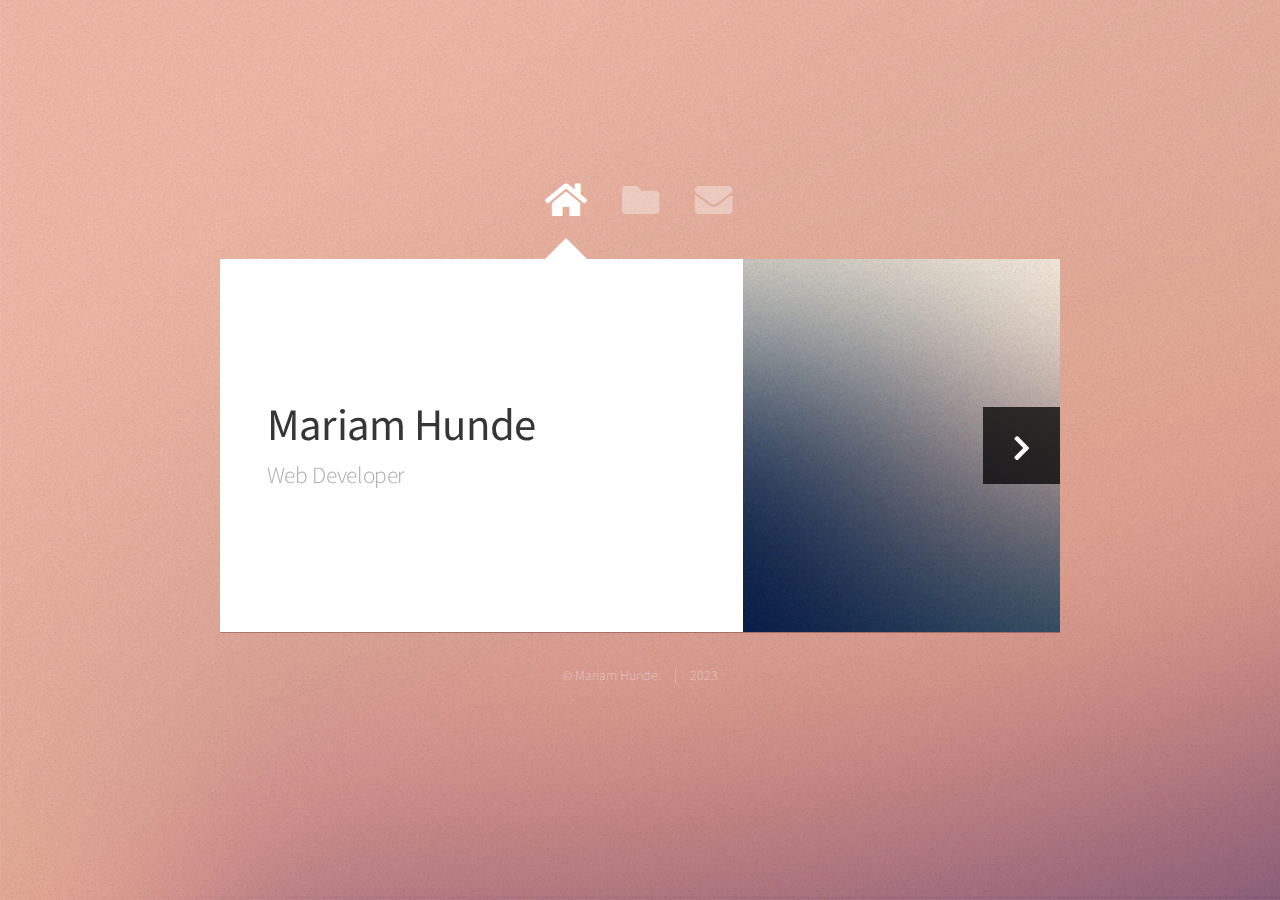
==== Portfolio-page/index.html @ 75adbc0b "second" ====
<!DOCTYPE HTML>

<html>
	<head>
		<title>Mariam's Portfolio</title>
		<meta charset="utf-8" />
		<meta name="viewport" content="width=device-width, initial-scale=1, user-scalable=no" />
		<link rel="stylesheet" href="assets/css/main.css" />
		<noscript><link rel="stylesheet" href="assets/css/noscript.css" /></noscript>
	</head>
	<body class="is-preload">

		<!-- Wrapper-->
			<div id="wrapper">

				<!-- Nav -->
					<nav id="nav">
						<a href="#" class="icon solid fa-home"><span>Home</span></a>
						<a href="#work" class="icon solid fa-folder"><span>Work</span></a>
						<a href="#contact" class="icon solid fa-envelope"><span>Contact</span></a>
					</nav>

				<!-- Main -->
					<div id="main">

						<!-- Me -->
							<article id="home" class="panel intro">
								<header>
									<h1>Mariam Hunde</h1>
									<p>Web Developer</p>
								</header>
								<a href="#work" class="jumplink pic">
									<span class="arrow icon solid fa-chevron-right"><span>See my work</span></span>
									<img src="images/me.jpg" alt="" />
								</a>
							</article>

						<!-- Work -->
							<article id="work" class="panel">
								<header>
									<h2>Work</h2>
								</header>
								<p>
									Phasellus enim sapien, blandit ullamcorper elementum eu, condimentum eu elit.
									Vestibulum ante ipsum primis in faucibus orci luctus et ultrices posuere cubilia
									luctus elit eget interdum.
								</p>
								<section>
									<div class="row">
										<div class="col-4 col-6-medium col-12-small">
											<a href="#" class="image fit"><img src="images/pic01.jpg" alt=""></a>
										</div>
										<div class="col-4 col-6-medium col-12-small">
											<a href="#" class="image fit"><img src="images/pic02.jpg" alt=""></a>
										</div>
										<div class="col-4 col-6-medium col-12-small">
											<a href="#" class="image fit"><img src="images/pic03.jpg" alt=""></a>
										</div>
										<div class="col-4 col-6-medium col-12-small">
											<a href="#" class="image fit"><img src="images/pic04.jpg" alt=""></a>
										</div>
										<div class="col-4 col-6-medium col-12-small">
											<a href="#" class="image fit"><img src="images/pic05.jpg" alt=""></a>
										</div>
										<div class="col-4 col-6-medium col-12-small">
											<a href="#" class="image fit"><img src="images/pic06.jpg" alt=""></a>
										</div>
										<div class="col-4 col-6-medium col-12-small">
											<a href="#" class="image fit"><img src="images/pic07.jpg" alt=""></a>
										</div>
										<div class="col-4 col-6-medium col-12-small">
											<a href="#" class="image fit"><img src="images/pic08.jpg" alt=""></a>
										</div>
										<div class="col-4 col-6-medium col-12-small">
											<a href="#" class="image fit"><img src="images/pic09.jpg" alt=""></a>
										</div>
										<div class="col-4 col-6-medium col-12-small">
											<a href="#" class="image fit"><img src="images/pic10.jpg" alt=""></a>
										</div>
										<div class="col-4 col-6-medium col-12-small">
											<a href="#" class="image fit"><img src="images/pic11.jpg" alt=""></a>
										</div>
										<div class="col-4 col-6-medium col-12-small">
											<a href="#" class="image fit"><img src="images/pic12.jpg" alt=""></a>
										</div>
									</div>
								</section>
							</article>

						<!-- Contact -->
							<article id="contact" class="panel">
								<header>
									<h2>Contact Me</h2>
								</header>
								<form action="#" method="post">
									<div>
										<div class="row">
											<div class="col-6 col-12-medium">
												<input type="text" name="name" placeholder="Name" />
											</div>
											<div class="col-6 col-12-medium">
												<input type="text" name="email" placeholder="Email" />
											</div>
											<div class="col-12">
												<input type="text" name="subject" placeholder="Subject" />
											</div>
											<div class="col-12">
												<textarea name="message" placeholder="Message" rows="6"></textarea>
											</div>
											<div class="col-12">
												<input type="submit" value="Send Message" />
											</div>
										</div>
									</div>
								</form>
							</article>

					</div>

				<!-- Footer -->
					<div id="footer">
						<ul class="copyright">
							<li>&copy; Mariam Hunde.</li><li>2023</a></li>
						</ul>
					</div>

			</div>

		<!-- Scripts -->
			<script src="assets/js/jquery.min.js"></script>
			<script src="assets/js/browser.min.js"></script>
			<script src="assets/js/breakpoints.min.js"></script>
			<script src="assets/js/util.js"></script>
			<script src="assets/js/main.js"></script>

	</body>
</html>
---- Portfolio-page/assets/css/main.css ----
@import url("https://fonts.googleapis.com/css?family=Source+Sans+Pro:300,400,300italic,400italic");
@import url("fontawesome-all.min.css");



html, body, div, span, applet, object,
iframe, h1, h2, h3, h4, h5, h6, p, blockquote,
pre, a, abbr, acronym, address, big, cite,
code, del, dfn, em, img, ins, kbd, q, s, samp,
small, strike, strong, sub, sup, tt, var, b,
u, i, center, dl, dt, dd, ol, ul, li, fieldset,
form, label, legend, table, caption, tbody,
tfoot, thead, tr, th, td, article, aside,
canvas, details, embed, figure, figcaption,
footer, header, hgroup, menu, nav, output, ruby,
section, summary, time, mark, audio, video {
	margin: 0;
	padding: 0;
	border: 0;
	font-size: 100%;
	font: inherit;
	vertical-align: baseline;}

article, aside, details, figcaption, figure,
footer, header, hgroup, menu, nav, section {
	display: block;}

body {
	line-height: 1;
}

ol, ul {
	list-style: none;
}

blockquote, q {
	quotes: none;
}

	blockquote:before, blockquote:after, q:before, q:after {
		content: '';
		content: none;
	}

table {
	border-collapse: collapse;
	border-spacing: 0;
}

body {
	-webkit-text-size-adjust: none;
}

mark {
	background-color: transparent;
	color: inherit;
}

input::-moz-focus-inner {
	border: 0;
	padding: 0;
}

input, select, textarea {
	-moz-appearance: none;
	-webkit-appearance: none;
	-ms-appearance: none;
	appearance: none;
}

/* Row */

	.row {
		display: flex;
		flex-wrap: wrap;
		box-sizing: border-box;
		align-items: stretch;
	}

		.row > * {
			box-sizing: border-box;
		}

		.row.gtr-uniform > * > :last-child {
			margin-bottom: 0;
		}

		.row.aln-left {
			justify-content: flex-start;
		}

		.row.aln-center {
			justify-content: center;
		}

		.row.aln-right {
			justify-content: flex-end;
		}

		.row.aln-top {
			align-items: flex-start;
		}

		.row.aln-middle {
			align-items: center;
		}

		.row.aln-bottom {
			align-items: flex-end;
		}

		.row > .imp {
			order: -1;
		}

		.row > .col-1 {
			width: 8.33333%;
		}

		.row > .off-1 {
			margin-left: 8.33333%;
		}

		.row > .col-2 {
			width: 16.66667%;
		}

		.row > .off-2 {
			margin-left: 16.66667%;
		}

		.row > .col-3 {
			width: 25%;
		}

		.row > .off-3 {
			margin-left: 25%;
		}

		.row > .col-4 {
			width: 33.33333%;
		}

		.row > .off-4 {
			margin-left: 33.33333%;
		}

		.row > .col-5 {
			width: 41.66667%;
		}

		.row > .off-5 {
			margin-left: 41.66667%;
		}

		.row > .col-6 {
			width: 50%;
		}

		.row > .off-6 {
			margin-left: 50%;
		}

		.row > .col-7 {
			width: 58.33333%;
		}

		.row > .off-7 {
			margin-left: 58.33333%;
		}

		.row > .col-8 {
			width: 66.66667%;
		}

		.row > .off-8 {
			margin-left: 66.66667%;
		}

		.row > .col-9 {
			width: 75%;
		}

		.row > .off-9 {
			margin-left: 75%;
		}

		.row > .col-10 {
			width: 83.33333%;
		}

		.row > .off-10 {
			margin-left: 83.33333%;
		}

		.row > .col-11 {
			width: 91.66667%;
		}

		.row > .off-11 {
			margin-left: 91.66667%;
		}

		.row > .col-12 {
			width: 100%;
		}

		.row > .off-12 {
			margin-left: 100%;
		}

		.row.gtr-0 {
			margin-top: 0em;
			margin-left: 0em;
		}

			.row.gtr-0 > * {
				padding: 0em 0 0 0em;
			}

			.row.gtr-0.gtr-uniform {
				margin-top: 0em;
			}

				.row.gtr-0.gtr-uniform > * {
					padding-top: 0em;
				}

		.row.gtr-25 {
			margin-top: -0.3125em;
			margin-left: -0.3125em;
		}

			.row.gtr-25 > * {
				padding: 0.3125em 0 0 0.3125em;
			}

			.row.gtr-25.gtr-uniform {
				margin-top: -0.3125em;
			}

				.row.gtr-25.gtr-uniform > * {
					padding-top: 0.3125em;
				}

		.row.gtr-50 {
			margin-top: -0.625em;
			margin-left: -0.625em;
		}

			.row.gtr-50 > * {
				padding: 0.625em 0 0 0.625em;
			}

			.row.gtr-50.gtr-uniform {
				margin-top: -0.625em;
			}

				.row.gtr-50.gtr-uniform > * {
					padding-top: 0.625em;
				}

		.row {
			margin-top: -1.25em;
			margin-left: -1.25em;
		}

			.row > * {
				padding: 1.25em 0 0 1.25em;
			}

			.row.gtr-uniform {
				margin-top: -1.25em;
			}

				.row.gtr-uniform > * {
					padding-top: 1.25em;
				}

		.row.gtr-150 {
			margin-top: -1.875em;
			margin-left: -1.875em;
		}

			.row.gtr-150 > * {
				padding: 1.875em 0 0 1.875em;
			}

			.row.gtr-150.gtr-uniform {
				margin-top: -1.875em;
			}

				.row.gtr-150.gtr-uniform > * {
					padding-top: 1.875em;
				}

		.row.gtr-200 {
			margin-top: -2.5em;
			margin-left: -2.5em;
		}

			.row.gtr-200 > * {
				padding: 2.5em 0 0 2.5em;
			}

			.row.gtr-200.gtr-uniform {
				margin-top: -2.5em;
			}

				.row.gtr-200.gtr-uniform > * {
					padding-top: 2.5em;
				}

		@media screen and (max-width: 1680px) {

			.row {
				display: flex;
				flex-wrap: wrap;
				box-sizing: border-box;
				align-items: stretch;
			}

				.row > * {
					box-sizing: border-box;
				}

				.row.gtr-uniform > * > :last-child {
					margin-bottom: 0;
				}

				.row.aln-left {
					justify-content: flex-start;
				}

				.row.aln-center {
					justify-content: center;
				}

				.row.aln-right {
					justify-content: flex-end;
				}

				.row.aln-top {
					align-items: flex-start;
				}

				.row.aln-middle {
					align-items: center;
				}

				.row.aln-bottom {
					align-items: flex-end;
				}

				.row > .imp-xlarge {
					order: -1;
				}

				.row > .col-1-xlarge {
					width: 8.33333%;
				}

				.row > .off-1-xlarge {
					margin-left: 8.33333%;
				}

				.row > .col-2-xlarge {
					width: 16.66667%;
				}

				.row > .off-2-xlarge {
					margin-left: 16.66667%;
				}

				.row > .col-3-xlarge {
					width: 25%;
				}

				.row > .off-3-xlarge {
					margin-left: 25%;
				}

				.row > .col-4-xlarge {
					width: 33.33333%;
				}

				.row > .off-4-xlarge {
					margin-left: 33.33333%;
				}

				.row > .col-5-xlarge {
					width: 41.66667%;
				}

				.row > .off-5-xlarge {
					margin-left: 41.66667%;
				}

				.row > .col-6-xlarge {
					width: 50%;
				}

				.row > .off-6-xlarge {
					margin-left: 50%;
				}

				.row > .col-7-xlarge {
					width: 58.33333%;
				}

				.row > .off-7-xlarge {
					margin-left: 58.33333%;
				}

				.row > .col-8-xlarge {
					width: 66.66667%;
				}

				.row > .off-8-xlarge {
					margin-left: 66.66667%;
				}

				.row > .col-9-xlarge {
					width: 75%;
				}

				.row > .off-9-xlarge {
					margin-left: 75%;
				}

				.row > .col-10-xlarge {
					width: 83.33333%;
				}

				.row > .off-10-xlarge {
					margin-left: 83.33333%;
				}

				.row > .col-11-xlarge {
					width: 91.66667%;
				}

				.row > .off-11-xlarge {
					margin-left: 91.66667%;
				}

				.row > .col-12-xlarge {
					width: 100%;
				}

				.row > .off-12-xlarge {
					margin-left: 100%;
				}

				.row.gtr-0 {
					margin-top: 0em;
					margin-left: 0em;
				}

					.row.gtr-0 > * {
						padding: 0em 0 0 0em;
					}

					.row.gtr-0.gtr-uniform {
						margin-top: 0em;
					}

						.row.gtr-0.gtr-uniform > * {
							padding-top: 0em;
						}

				.row.gtr-25 {
					margin-top: -0.3125em;
					margin-left: -0.3125em;
				}

					.row.gtr-25 > * {
						padding: 0.3125em 0 0 0.3125em;
					}

					.row.gtr-25.gtr-uniform {
						margin-top: -0.3125em;
					}

						.row.gtr-25.gtr-uniform > * {
							padding-top: 0.3125em;
						}

				.row.gtr-50 {
					margin-top: -0.625em;
					margin-left: -0.625em;
				}

					.row.gtr-50 > * {
						padding: 0.625em 0 0 0.625em;
					}

					.row.gtr-50.gtr-uniform {
						margin-top: -0.625em;
					}

						.row.gtr-50.gtr-uniform > * {
							padding-top: 0.625em;
						}

				.row {
					margin-top: -1.25em;
					margin-left: -1.25em;
				}

					.row > * {
						padding: 1.25em 0 0 1.25em;
					}

					.row.gtr-uniform {
						margin-top: -1.25em;
					}

						.row.gtr-uniform > * {
							padding-top: 1.25em;
						}

				.row.gtr-150 {
					margin-top: -1.875em;
					margin-left: -1.875em;
				}

					.row.gtr-150 > * {
						padding: 1.875em 0 0 1.875em;
					}

					.row.gtr-150.gtr-uniform {
						margin-top: -1.875em;
					}

						.row.gtr-150.gtr-uniform > * {
							padding-top: 1.875em;
						}

				.row.gtr-200 {
					margin-top: -2.5em;
					margin-left: -2.5em;
				}

					.row.gtr-200 > * {
						padding: 2.5em 0 0 2.5em;
					}

					.row.gtr-200.gtr-uniform {
						margin-top: -2.5em;
					}

						.row.gtr-200.gtr-uniform > * {
							padding-top: 2.5em;
						}

		}

		@media screen and (max-width: 1280px) {

			.row {
				display: flex;
				flex-wrap: wrap;
				box-sizing: border-box;
				align-items: stretch;
			}

				.row > * {
					box-sizing: border-box;
				}

				.row.gtr-uniform > * > :last-child {
					margin-bottom: 0;
				}

				.row.aln-left {
					justify-content: flex-start;
				}

				.row.aln-center {
					justify-content: center;
				}

				.row.aln-right {
					justify-content: flex-end;
				}

				.row.aln-top {
					align-items: flex-start;
				}

				.row.aln-middle {
					align-items: center;
				}

				.row.aln-bottom {
					align-items: flex-end;
				}

				.row > .imp-large {
					order: -1;
				}

				.row > .col-1-large {
					width: 8.33333%;
				}

				.row > .off-1-large {
					margin-left: 8.33333%;
				}

				.row > .col-2-large {
					width: 16.66667%;
				}

				.row > .off-2-large {
					margin-left: 16.66667%;
				}

				.row > .col-3-large {
					width: 25%;
				}

				.row > .off-3-large {
					margin-left: 25%;
				}

				.row > .col-4-large {
					width: 33.33333%;
				}

				.row > .off-4-large {
					margin-left: 33.33333%;
				}

				.row > .col-5-large {
					width: 41.66667%;
				}

				.row > .off-5-large {
					margin-left: 41.66667%;
				}

				.row > .col-6-large {
					width: 50%;
				}

				.row > .off-6-large {
					margin-left: 50%;
				}

				.row > .col-7-large {
					width: 58.33333%;
				}

				.row > .off-7-large {
					margin-left: 58.33333%;
				}

				.row > .col-8-large {
					width: 66.66667%;
				}

				.row > .off-8-large {
					margin-left: 66.66667%;
				}

				.row > .col-9-large {
					width: 75%;
				}

				.row > .off-9-large {
					margin-left: 75%;
				}

				.row > .col-10-large {
					width: 83.33333%;
				}

				.row > .off-10-large {
					margin-left: 83.33333%;
				}

				.row > .col-11-large {
					width: 91.66667%;
				}

				.row > .off-11-large {
					margin-left: 91.66667%;
				}

				.row > .col-12-large {
					width: 100%;
				}

				.row > .off-12-large {
					margin-left: 100%;
				}

				.row.gtr-0 {
					margin-top: 0em;
					margin-left: 0em;
				}

					.row.gtr-0 > * {
						padding: 0em 0 0 0em;
					}

					.row.gtr-0.gtr-uniform {
						margin-top: 0em;
					}

						.row.gtr-0.gtr-uniform > * {
							padding-top: 0em;
						}

				.row.gtr-25 {
					margin-top: -0.3125em;
					margin-left: -0.3125em;
				}

					.row.gtr-25 > * {
						padding: 0.3125em 0 0 0.3125em;
					}

					.row.gtr-25.gtr-uniform {
						margin-top: -0.3125em;
					}

						.row.gtr-25.gtr-uniform > * {
							padding-top: 0.3125em;
						}

				.row.gtr-50 {
					margin-top: -0.625em;
					margin-left: -0.625em;
				}

					.row.gtr-50 > * {
						padding: 0.625em 0 0 0.625em;
					}

					.row.gtr-50.gtr-uniform {
						margin-top: -0.625em;
					}

						.row.gtr-50.gtr-uniform > * {
							padding-top: 0.625em;
						}

				.row {
					margin-top: -1.25em;
					margin-left: -1.25em;
				}

					.row > * {
						padding: 1.25em 0 0 1.25em;
					}

					.row.gtr-uniform {
						margin-top: -1.25em;
					}

						.row.gtr-uniform > * {
							padding-top: 1.25em;
						}

				.row.gtr-150 {
					margin-top: -1.875em;
					margin-left: -1.875em;
				}

					.row.gtr-150 > * {
						padding: 1.875em 0 0 1.875em;
					}

					.row.gtr-150.gtr-uniform {
						margin-top: -1.875em;
					}

						.row.gtr-150.gtr-uniform > * {
							padding-top: 1.875em;
						}

				.row.gtr-200 {
					margin-top: -2.5em;
					margin-left: -2.5em;
				}

					.row.gtr-200 > * {
						padding: 2.5em 0 0 2.5em;
					}

					.row.gtr-200.gtr-uniform {
						margin-top: -2.5em;
					}

						.row.gtr-200.gtr-uniform > * {
							padding-top: 2.5em;
						}

		}

		@media screen and (max-width: 980px) {

			.row {
				display: flex;
				flex-wrap: wrap;
				box-sizing: border-box;
				align-items: stretch;
			}

				.row > * {
					box-sizing: border-box;
				}

				.row.gtr-uniform > * > :last-child {
					margin-bottom: 0;
				}

				.row.aln-left {
					justify-content: flex-start;
				}

				.row.aln-center {
					justify-content: center;
				}

				.row.aln-right {
					justify-content: flex-end;
				}

				.row.aln-top {
					align-items: flex-start;
				}

				.row.aln-middle {
					align-items: center;
				}

				.row.aln-bottom {
					align-items: flex-end;
				}

				.row > .imp-medium {
					order: -1;
				}

				.row > .col-1-medium {
					width: 8.33333%;
				}

				.row > .off-1-medium {
					margin-left: 8.33333%;
				}

				.row > .col-2-medium {
					width: 16.66667%;
				}

				.row > .off-2-medium {
					margin-left: 16.66667%;
				}

				.row > .col-3-medium {
					width: 25%;
				}

				.row > .off-3-medium {
					margin-left: 25%;
				}

				.row > .col-4-medium {
					width: 33.33333%;
				}

				.row > .off-4-medium {
					margin-left: 33.33333%;
				}

				.row > .col-5-medium {
					width: 41.66667%;
				}

				.row > .off-5-medium {
					margin-left: 41.66667%;
				}

				.row > .col-6-medium {
					width: 50%;
				}

				.row > .off-6-medium {
					margin-left: 50%;
				}

				.row > .col-7-medium {
					width: 58.33333%;
				}

				.row > .off-7-medium {
					margin-left: 58.33333%;
				}

				.row > .col-8-medium {
					width: 66.66667%;
				}

				.row > .off-8-medium {
					margin-left: 66.66667%;
				}

				.row > .col-9-medium {
					width: 75%;
				}

				.row > .off-9-medium {
					margin-left: 75%;
				}

				.row > .col-10-medium {
					width: 83.33333%;
				}

				.row > .off-10-medium {
					margin-left: 83.33333%;
				}

				.row > .col-11-medium {
					width: 91.66667%;
				}

				.row > .off-11-medium {
					margin-left: 91.66667%;
				}

				.row > .col-12-medium {
					width: 100%;
				}

				.row > .off-12-medium {
					margin-left: 100%;
				}

				.row.gtr-0 {
					margin-top: 0em;
					margin-left: 0em;
				}

					.row.gtr-0 > * {
						padding: 0em 0 0 0em;
					}

					.row.gtr-0.gtr-uniform {
						margin-top: 0em;
					}

						.row.gtr-0.gtr-uniform > * {
							padding-top: 0em;
						}

				.row.gtr-25 {
					margin-top: -0.3125em;
					margin-left: -0.3125em;
				}

					.row.gtr-25 > * {
						padding: 0.3125em 0 0 0.3125em;
					}

					.row.gtr-25.gtr-uniform {
						margin-top: -0.3125em;
					}

						.row.gtr-25.gtr-uniform > * {
							padding-top: 0.3125em;
						}

				.row.gtr-50 {
					margin-top: -0.625em;
					margin-left: -0.625em;
				}

					.row.gtr-50 > * {
						padding: 0.625em 0 0 0.625em;
					}

					.row.gtr-50.gtr-uniform {
						margin-top: -0.625em;
					}

						.row.gtr-50.gtr-uniform > * {
							padding-top: 0.625em;
						}

				.row {
					margin-top: -1.25em;
					margin-left: -1.25em;
				}

					.row > * {
						padding: 1.25em 0 0 1.25em;
					}

					.row.gtr-uniform {
						margin-top: -1.25em;
					}

						.row.gtr-uniform > * {
							padding-top: 1.25em;
						}

				.row.gtr-150 {
					margin-top: -1.875em;
					margin-left: -1.875em;
				}

					.row.gtr-150 > * {
						padding: 1.875em 0 0 1.875em;
					}

					.row.gtr-150.gtr-uniform {
						margin-top: -1.875em;
					}

						.row.gtr-150.gtr-uniform > * {
							padding-top: 1.875em;
						}

				.row.gtr-200 {
					margin-top: -2.5em;
					margin-left: -2.5em;
				}

					.row.gtr-200 > * {
						padding: 2.5em 0 0 2.5em;
					}

					.row.gtr-200.gtr-uniform {
						margin-top: -2.5em;
					}

						.row.gtr-200.gtr-uniform > * {
							padding-top: 2.5em;
						}

		}

		@media screen and (max-width: 736px) {

			.row {
				display: flex;
				flex-wrap: wrap;
				box-sizing: border-box;
				align-items: stretch;
			}

				.row > * {
					box-sizing: border-box;
				}

				.row.gtr-uniform > * > :last-child {
					margin-bottom: 0;
				}

				.row.aln-left {
					justify-content: flex-start;
				}

				.row.aln-center {
					justify-content: center;
				}

				.row.aln-right {
					justify-content: flex-end;
				}

				.row.aln-top {
					align-items: flex-start;
				}

				.row.aln-middle {
					align-items: center;
				}

				.row.aln-bottom {
					align-items: flex-end;
				}

				.row > .imp-small {
					order: -1;
				}

				.row > .col-1-small {
					width: 8.33333%;
				}

				.row > .off-1-small {
					margin-left: 8.33333%;
				}

				.row > .col-2-small {
					width: 16.66667%;
				}

				.row > .off-2-small {
					margin-left: 16.66667%;
				}

				.row > .col-3-small {
					width: 25%;
				}

				.row > .off-3-small {
					margin-left: 25%;
				}

				.row > .col-4-small {
					width: 33.33333%;
				}

				.row > .off-4-small {
					margin-left: 33.33333%;
				}

				.row > .col-5-small {
					width: 41.66667%;
				}

				.row > .off-5-small {
					margin-left: 41.66667%;
				}

				.row > .col-6-small {
					width: 50%;
				}

				.row > .off-6-small {
					margin-left: 50%;
				}

				.row > .col-7-small {
					width: 58.33333%;
				}

				.row > .off-7-small {
					margin-left: 58.33333%;
				}

				.row > .col-8-small {
					width: 66.66667%;
				}

				.row > .off-8-small {
					margin-left: 66.66667%;
				}

				.row > .col-9-small {
					width: 75%;
				}

				.row > .off-9-small {
					margin-left: 75%;
				}

				.row > .col-10-small {
					width: 83.33333%;
				}

				.row > .off-10-small {
					margin-left: 83.33333%;
				}

				.row > .col-11-small {
					width: 91.66667%;
				}

				.row > .off-11-small {
					margin-left: 91.66667%;
				}

				.row > .col-12-small {
					width: 100%;
				}

				.row > .off-12-small {
					margin-left: 100%;
				}

				.row.gtr-0 {
					margin-top: 0em;
					margin-left: 0em;
				}

					.row.gtr-0 > * {
						padding: 0em 0 0 0em;
					}

					.row.gtr-0.gtr-uniform {
						margin-top: 0em;
					}

						.row.gtr-0.gtr-uniform > * {
							padding-top: 0em;
						}

				.row.gtr-25 {
					margin-top: -0.3125em;
					margin-left: -0.3125em;
				}

					.row.gtr-25 > * {
						padding: 0.3125em 0 0 0.3125em;
					}

					.row.gtr-25.gtr-uniform {
						margin-top: -0.3125em;
					}

						.row.gtr-25.gtr-uniform > * {
							padding-top: 0.3125em;
						}

				.row.gtr-50 {
					margin-top: -0.625em;
					margin-left: -0.625em;
				}

					.row.gtr-50 > * {
						padding: 0.625em 0 0 0.625em;
					}

					.row.gtr-50.gtr-uniform {
						margin-top: -0.625em;
					}

						.row.gtr-50.gtr-uniform > * {
							padding-top: 0.625em;
						}

				.row {
					margin-top: -1.25em;
					margin-left: -1.25em;
				}

					.row > * {
						padding: 1.25em 0 0 1.25em;
					}

					.row.gtr-uniform {
						margin-top: -1.25em;
					}

						.row.gtr-uniform > * {
							padding-top: 1.25em;
						}

				.row.gtr-150 {
					margin-top: -1.875em;
					margin-left: -1.875em;
				}

					.row.gtr-150 > * {
						padding: 1.875em 0 0 1.875em;
					}

					.row.gtr-150.gtr-uniform {
						margin-top: -1.875em;
					}

						.row.gtr-150.gtr-uniform > * {
							padding-top: 1.875em;
						}

				.row.gtr-200 {
					margin-top: -2.5em;
					margin-left: -2.5em;
				}

					.row.gtr-200 > * {
						padding: 2.5em 0 0 2.5em;
					}

					.row.gtr-200.gtr-uniform {
						margin-top: -2.5em;
					}

						.row.gtr-200.gtr-uniform > * {
							padding-top: 2.5em;
						}

		}

/* Basic */

	html {
		box-sizing: border-box;
	}

	*, *:before, *:after {
		box-sizing: inherit;
	}

	body {
		background-image: url("images/overlay.png"), url("images/bg.jpg");
		background-repeat: repeat, no-repeat;
		background-size: auto, 100% 100%;
		background-attachment: fixed;
		overflow-y: scroll;
	}

		body.is-preload *, body.is-preload *:before, body.is-preload *:after {
			-moz-animation: none !important;
			-webkit-animation: none !important;
			-ms-animation: none !important;
			animation: none !important;
			-moz-transition: none !important;
			-webkit-transition: none !important;
			-ms-transition: none !important;
			transition: none !important;
		}

	body, input, textarea, select {
		font-family: 'Source Sans Pro', sans-serif;
		font-weight: 300;
		color: #777777;
		font-size: 20pt;
		line-height: 1.75em;
	}

		@media screen and (max-width: 1680px) {

			body, input, textarea, select {
				font-size: 15pt;
			}

		}

		@media screen and (max-width: 1280px) {

			body, input, textarea, select {
				font-size: 14pt;
			}

		}

		@media screen and (max-width: 736px) {

			body, input, textarea, select {
				font-size: 12pt;
			}

		}

		@media screen and (max-width: 360px) {

			body, input, textarea, select {
				font-size: 11pt;
			}

		}

	strong, b, h1, h2, h3, h4, h5, h6 {
		font-weight: 400;
		color: #363636;
	}

	h1 {
		font-size: 2.4em;
		letter-spacing: -0.015em;
	}

	h2 {
		font-size: 1.8em;
		letter-spacing: -0.015em;
	}

	h3, h4, h5, h6 {
		font-size: 1.25em;
		letter-spacing: -0.015em;
	}

	@media screen and (max-width: 736px) {

		h1 {
			font-size: 1.75em;
		}

		h2 {
			font-size: 1.375em;
		}

		h3, h4, h5, h6 {
			font-size: 1em;
		}

	}

	blockquote {
		border-left: solid 0.5em #ddd;
		padding: 1em 0 1em 2em;
		font-style: italic;
	}

	em, i {
		font-style: italic;
	}

	hr {
		border: 0;
		border-top: solid 1px #ddd;
		padding: 1.5em 0 0 0;
		margin: 1.75em 0 0 0;
	}

	sub {
		position: relative;
		top: 0.5em;
		font-size: 0.8em;
	}

	sup {
		position: relative;
		top: -0.5em;
		font-size: 0.8em;
	}

	br.clear {
		clear: both;
	}

	p, ul, ol, dl, table, blockquote, form {
		margin-bottom: 2em;
	}

/* Table */

	table {
		width: 100%;
	}

		table.default tbody tr {
			border-bottom: solid 1px #f4f4f4;
		}

		table.default td {
			padding: 0.5em 1em 0.5em 1em;
		}

		table.default th {
			text-align: left;
			font-weight: 400;
			padding: 0.5em 1em 0.5em 1em;
		}

		table.default thead {
			border-bottom: solid 2px #f4f4f4;
		}

/* Form */

	form label {
		display: block;
		font-weight: 400;
		color: #363636;
		margin: 0 0 1em 0;
	}

	form input[type="text"],
	form input[type="email"],
	form input[type="password"],
	form select,
	form textarea {
		-webkit-appearance: none;
		border: 0;
		background: #f4f4f4;
		padding: 0.75em;
		width: 100%;
		-moz-transition: background-color .25s ease-in-out;
		-webkit-transition: background-color .25s ease-in-out;
		-ms-transition: background-color .25s ease-in-out;
		transition: background-color .25s ease-in-out;
	}

		form input[type="text"]:focus,
		form input[type="email"]:focus,
		form input[type="password"]:focus,
		form select:focus,
		form textarea:focus {
			background: #f8f8f8;
		}

	form input[type="text"],
	form input[type="email"],
	form input[type="password"],
	form select {
		line-height: 1.35em;
	}

	form ::-webkit-input-placeholder {
		color: #999;
	}

	form :-moz-placeholder {
		color: #999;
	}

	form ::-moz-placeholder {
		color: #999;
	}

	form :-ms-input-placeholder {
		color: #999;
	}

/* Section/Article */

	section, article {
		margin-bottom: 3em;
	}

		section > :last-child, section:last-child, article > :last-child, article:last-child {
			margin-bottom: 0;
		}

	header {
		margin: 0 0 1.5em 0;
	}

		header > p {
			margin: 0.5em 0 0 0;
			color: #aaa;
		}

		@media screen and (max-width: 736px) {

			header {
				margin: 0 0 1em 0;
			}

		}

/* Image */

	.image {
		display: inline-block;
	}

		.image img {
			display: block;
			width: 100%;
		}

		.image.fit {
			display: block;
			width: 100%;
		}

		.image.featured {
			display: block;
			width: 100%;
			margin: 0 0 2em 0;
		}

		.image.left {
			float: left;
			margin: 0 2em 2em 0;
		}

		.image.centered {
			display: block;
			margin: 0 0 2em 0;
		}

			.image.centered img {
				margin: 0 auto;
				width: auto;
			}

/* Button */

	input[type="button"],
	input[type="submit"],
	input[type="reset"],
	button,
	.button {
		-moz-transition: background-color .25s ease-in-out;
		-webkit-transition: background-color .25s ease-in-out;
		-ms-transition: background-color .25s ease-in-out;
		transition: background-color .25s ease-in-out;
		-webkit-appearance: none;
		display: inline-block;
		background-color: #222222;
		color: #ffffff;
		border: 0;
		cursor: pointer;
		outline: 0;
		padding: 0.7em 1.5em 0.7em 1.5em;
	}

		input[type="button"]:hover,
		input[type="submit"]:hover,
		input[type="reset"]:hover,
		button:hover,
		.button:hover {
			background-color: #333333;
		}

		input[type="button"]:active,
		input[type="submit"]:active,
		input[type="reset"]:active,
		button:active,
		.button:active {
			background-color: #444444;
		}

		input[type="button"].alt,
		input[type="submit"].alt,
		input[type="reset"].alt,
		button.alt,
		.button.alt {
			background-color: #777777;
		}

			input[type="button"].alt:hover,
			input[type="submit"].alt:hover,
			input[type="reset"].alt:hover,
			button.alt:hover,
			.button.alt:hover {
				background-color: #888888;
			}

			input[type="button"].alt:active,
			input[type="submit"].alt:active,
			input[type="reset"].alt:active,
			button.alt:active,
			.button.alt:active {
				background-color: #999999;
			}

		input[type="button"].small,
		input[type="submit"].small,
		input[type="reset"].small,
		button.small,
		.button.small {
			font-size: 0.75em;
		}

		input[type="button"].large,
		input[type="submit"].large,
		input[type="reset"].large,
		button.large,
		.button.large {
			font-size: 1.25em;
			padding: 0.5em 1.25em 0.5em 1.25em;
		}

		input[type="button"].xlarge,
		input[type="submit"].xlarge,
		input[type="reset"].xlarge,
		button.xlarge,
		.button.xlarge {
			font-size: 1.5em;
			padding: 0.5em 1.25em 0.5em 1.25em;
		}

		@media screen and (max-width: 736px) {

			input[type="button"],
			input[type="submit"],
			input[type="reset"],
			button,
			.button {
				width: 100%;
			}

		}

/* List */

	ul {
		list-style: disc;
		padding-left: 1em;
	}

		ul li {
			padding-left: 0.5em;
		}

	ol {
		list-style: decimal;
		padding-left: 1.25em;
	}

		ol li {
			padding-left: 0.25em;
		}

/* Actions */

	ul.actions {
		list-style: none;
		padding-left: 0;
	}

		ul.actions li {
			display: inline-block;
			padding-left: 0;
			margin: 0 0 0 0.5em;
		}

			ul.actions li:first-child {
				margin-left: 0;
			}

		@media screen and (max-width: 736px) {

			ul.actions li {
				display: block;
				margin: 0.75em 0 0 0;
			}

				ul.actions li:first-child {
					margin-top: 0;
				}

		}

/* Icons */

	.icon {
		text-decoration: none;
		position: relative;
		text-decoration: none;
	}

		.icon:before {
			-moz-osx-font-smoothing: grayscale;
			-webkit-font-smoothing: antialiased;
			display: inline-block;
			font-style: normal;
			font-variant: normal;
			text-rendering: auto;
			line-height: 1;
			text-transform: none !important;
			font-family: 'Font Awesome 5 Free';
			font-weight: 400;
		}

		.icon.solid:before {
			font-weight: 900;
		}

		.icon.brands:before {
			font-family: 'Font Awesome 5 Brands';
		}

		.icon:before {
			line-height: inherit;
		}

		.icon > .label {
			display: none;
		}

/* Nav */

	#nav {
		text-align: center;
		height: 4.25em;
		cursor: default;
	}

		#nav a {
			position: relative;
			display: inline-block;
			color: #ffffff;
			width: 1em;
			height: 1em;
			line-height: 0.9em;
			font-size: 2.5em;
			margin: 0 0.25em 0 0.25em;
			opacity: 0.35;
			outline: 0;
			-moz-transition: opacity .25s ease-in-out;
			-webkit-transition: opacity .25s ease-in-out;
			-ms-transition: opacity .25s ease-in-out;
			transition: opacity .25s ease-in-out;
		}

			#nav a.icon:before {
				padding-right: 0;
			}

			#nav a:before {
				font-size: 0.8em;
			}

			#nav a:after {
				content: '';
				display: block;
				position: absolute;
				left: 50%;
				bottom: -0.75em;
				margin-left: -0.5em;
				border-bottom: solid 0em #ffffff;
				border-left: solid 0.5em transparent;
				border-right: solid 0.5em transparent;
				-moz-transition: border-bottom-width .25s ease-in-out;
				-webkit-transition: border-bottom-width .25s ease-in-out;
				-ms-transition: border-bottom-width .25s ease-in-out;
				transition: border-bottom-width .25s ease-in-out;
			}

			#nav a span {
				display: block;
				position: absolute;
				background: #222222;
				color: #ffffff;
				top: -2.75em;
				font-size: 0.3em;
				height: 2.25em;
				line-height: 2.25em;
				left: 50%;
				opacity: 0;
				-moz-transition: opacity .25s ease-in-out;
				-webkit-transition: opacity .25s ease-in-out;
				-ms-transition: opacity .25s ease-in-out;
				transition: opacity .25s ease-in-out;
				width: 5.5em;
				margin-left: -2.75em;
			}

				#nav a span:after {
					content: '';
					display: block;
					position: absolute;
					bottom: -0.4em;
					left: 50%;
					margin-left: -0.6em;
					border-top: solid 0.6em #222222;
					border-left: solid 0.6em transparent;
					border-right: solid 0.6em transparent;
				}

			#nav a:hover {
				opacity: 1.0;
			}

				#nav a:hover span {
					opacity: 1.0;
				}

			#nav a.active {
				opacity: 1.0;
			}

				#nav a.active:after {
					border-bottom-width: 0.5em;
				}

		@media screen and (max-width: 980px) {

			#nav a span {
				display: none;
			}

		}

/* Wrapper */

	#wrapper {
		width: 45em;
		margin: 0 auto;
		min-height: 100vh;
		max-width: 100%;
		padding: 4em 0;
		display: -moz-flex;
		display: -webkit-flex;
		display: -ms-flex;
		display: flex;
		-moz-flex-direction: column;
		-webkit-flex-direction: column;
		-ms-flex-direction: column;
		flex-direction: column;
		-moz-align-items: center;
		-webkit-align-items: center;
		-ms-align-items: center;
		align-items: center;
		-moz-justify-content: center;
		-webkit-justify-content: center;
		-ms-justify-content: center;
		justify-content: center;
		-moz-transition: opacity 1s ease-in-out;
		-webkit-transition: opacity 1s ease-in-out;
		-ms-transition: opacity 1s ease-in-out;
		transition: opacity 1s ease-in-out;
	}

		body.is-preload #wrapper {
			opacity: 0;
		}

		@media screen and (max-width: 1280px) {

			#wrapper {
				padding: 3em 0;
				max-width: calc(100% - 6em);
			}

		}

		@media screen and (max-width: 980px) {

			#wrapper {
				padding: 1.5em 0;
				max-width: calc(100% - 8em);
			}

		}

		@media screen and (max-width: 736px) {

			#wrapper {
				padding: 1em 0;
				max-width: calc(100% - 2em);
			}

		}

		@media screen and (max-width: 360px) {

			#wrapper {
				padding: 1em 0;
				max-width: 100%;
			}

		}

/* Main */

	#main {
		position: relative;
		overflow: hidden;
		width: 100%;
		background: #ffffff;
		box-shadow: 0px 1px 0px 0px rgba(0, 0, 0, 0.25);
		-moz-transition: min-height 0.5s ease-in-out, max-height 0.5s ease-in-out;
		-webkit-transition: min-height 0.5s ease-in-out, max-height 0.5s ease-in-out;
		-ms-transition: min-height 0.5s ease-in-out, max-height 0.5s ease-in-out;
		transition: min-height 0.5s ease-in-out, max-height 0.5s ease-in-out;
	}

		#main > .panel {
			-moz-transition: opacity 0.25s ease-in-out;
			-webkit-transition: opacity 0.25s ease-in-out;
			-ms-transition: opacity 0.25s ease-in-out;
			transition: opacity 0.25s ease-in-out;
			margin-bottom: 0;
			position: relative;
			padding: 3.5em 2.5em 2.5em 2.5em;
			width: 100%;
		}

			#main > .panel.inactive {
				opacity: 0;
			}

			@media screen and (max-width: 736px) {

				#main > .panel {
					padding: 2em 1.5em 1.5em 1.5em;
				}

			}

			#main > .panel.intro {
				padding: 0;
				height: 20em;
				display: -moz-flex;
				display: -webkit-flex;
				display: -ms-flex;
				display: flex;
				-moz-flex-direction: row;
				-webkit-flex-direction: row;
				-ms-flex-direction: row;
				flex-direction: row;
				-moz-align-items: center;
				-webkit-align-items: center;
				-ms-align-items: center;
				align-items: center;
			}

				#main > .panel.intro .pic {
					text-decoration: none;
					position: relative;
					-moz-flex-grow: 0;
					-webkit-flex-grow: 0;
					-ms-flex-grow: 0;
					flex-grow: 0;
					-moz-flex-shrink: 0;
					-webkit-flex-shrink: 0;
					-ms-flex-shrink: 0;
					flex-shrink: 0;
					width: 17em;
					height: 100%;
				}

					#main > .panel.intro .pic:before {
						content: '';
						position: absolute;
						top: 0;
						left: 0;
						background: url("images/overlay.png");
						width: 100%;
						height: 100%;
						z-index: 1;
					}

					#main > .panel.intro .pic img {
						position: relative;
						display: block;
						position: absolute;
						top: 0;
						left: 0;
						width: 100%;
						height: 100%;
						-moz-object-fit: cover;
						-webkit-object-fit: cover;
						-ms-object-fit: cover;
						object-fit: cover;
						-moz-object-position: center;
						-webkit-object-position: center;
						-ms-object-position: center;
						object-position: center;
					}

					#main > .panel.intro .pic .arrow {
						display: block;
						position: absolute;
						right: 0;
						top: 50%;
						margin-top: -1.375em;
						width: 2.75em;
						height: 2.75em;
						background: #000;
						background: rgba(0, 0, 0, 0.75);
						color: #ffffff;
						text-align: center;
						line-height: 2.75em;
						font-size: 1.5em;
						z-index: 1;
						-moz-transition: width .15s ease-in-out, padding-right .15s ease-in-out;
						-webkit-transition: width .15s ease-in-out, padding-right .15s ease-in-out;
						-ms-transition: width .15s ease-in-out, padding-right .15s ease-in-out;
						transition: width .15s ease-in-out, padding-right .15s ease-in-out;
					}

						#main > .panel.intro .pic .arrow:before {
							position: relative;
							padding-right: 0;
							top: 0.125em;
						}

						#main > .panel.intro .pic .arrow span {
							display: block;
							text-indent: -9999px;
						}

					#main > .panel.intro .pic:hover .arrow {
						width: 3em;
						padding-right: 0.25em;
					}

				#main > .panel.intro header {
					-moz-flex-grow: 1;
					-webkit-flex-grow: 1;
					-ms-flex-grow: 1;
					flex-grow: 1;
					-moz-flex-shrink: 1;
					-webkit-flex-shrink: 1;
					-ms-flex-shrink: 1;
					flex-shrink: 1;
					padding: 3.5em 2.5em;
					margin-bottom: 0;
					width: 100%;
				}

					#main > .panel.intro header h1 {
						line-height: 1.25em;
						margin-bottom: 0;
					}

					#main > .panel.intro header p {
						letter-spacing: -0.015em;
						font-size: 1.25em;
						margin: 0.25em 0 0 0;
					}

				@media screen and (max-width: 980px) {

					#main > .panel.intro {
						-moz-flex-direction: column;
						-webkit-flex-direction: column;
						-ms-flex-direction: column;
						flex-direction: column;
						height: auto;
					}

						#main > .panel.intro .pic {
							height: 25em;
							width: 100%;
						}

						#main > .panel.intro header {
							padding: 4em;
							text-align: center;
						}

				}

				@media screen and (max-width: 736px) {

					#main > .panel.intro .pic {
						height: 20em;
					}

					#main > .panel.intro header {
						padding: 2.75em 2em 2.5em 2em;
					}

						#main > .panel.intro header p {
							font-size: 1em;
							margin: 0.25em 0 0 0;
						}

				}

/* Footer */

	#footer {
		color: rgba(255, 255, 255, 0.45);
		text-align: center;
		padding: 2em 0 0 0;
		font-size: 0.75em;
	}

		#footer a {
			color: #ddd;
			color: rgba(255, 255, 255, 0.65);
			-moz-transition: color .25s ease-in-out;
			-webkit-transition: color .25s ease-in-out;
			-ms-transition: color .25s ease-in-out;
			transition: color .25s ease-in-out;
		}

			#footer a:hover {
				color: white;
			}

		#footer .copyright {
			list-style: none;
			padding-left: 0;
		}

			#footer .copyright li {
				display: inline-block;
				padding-left: 1em;
				margin-left: 1em;
				border-left: solid 1px rgba(255, 255, 255, 0.25);
				line-height: 1;
			}

				#footer .copyright li:first-child {
					padding-left: 0;
					margin-left: 0;
					border-left: 0;
				}

		@media screen and (max-width: 736px) {

			#footer .copyright li {
				padding-left: 0.5em;
				margin-left: 0.5em;
			}

		}
---- Portfolio-page/assets/css/noscript.css ----
/* Wrapper */

	#wrapper {
		opacity: 1 !important;
	}

/* Nav */

	#nav a {
		opacity: 1.0;
	}

		#nav a:before, #nav a:after {
			display: none;
		}

		#nav a span {
			top: 0;
			opacity: 1.0;
		}

			#nav a span:after {
				display: none;
			}

/* Main */

	#main {
		background: none;
		box-shadow: none;
	}

		#main > .panel {
			background: #ffffff;
			margin-bottom: 2em;
		}

			#main > .panel:last-child {
				margin-bottom: 0;
			}
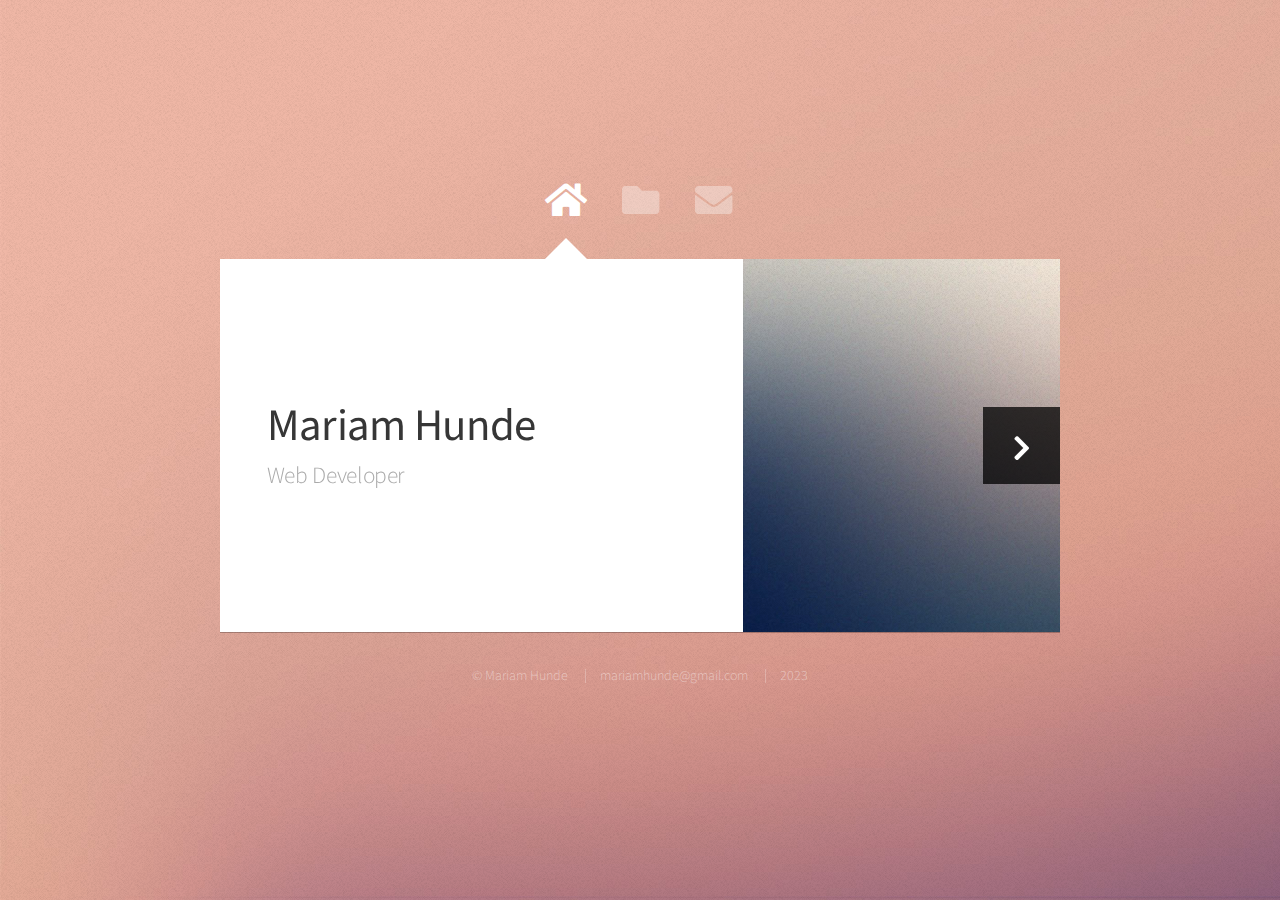
==== commit b66c54a9: "adj" ====
--- a/Portfolio-page/index.html
+++ b/Portfolio-page/index.html
@@ -120,7 +120,9 @@
 				<!-- Footer -->
 					<div id="footer">
 						<ul class="copyright">
-							<li>&copy; Mariam Hunde.</li><li>2023</a></li>
+							<li>&copy; Mariam Hunde</li>
+							<li>mariamhunde@gmail.com</li>
+							<li>2023</a></li>
 						</ul>
 					</div>
 
